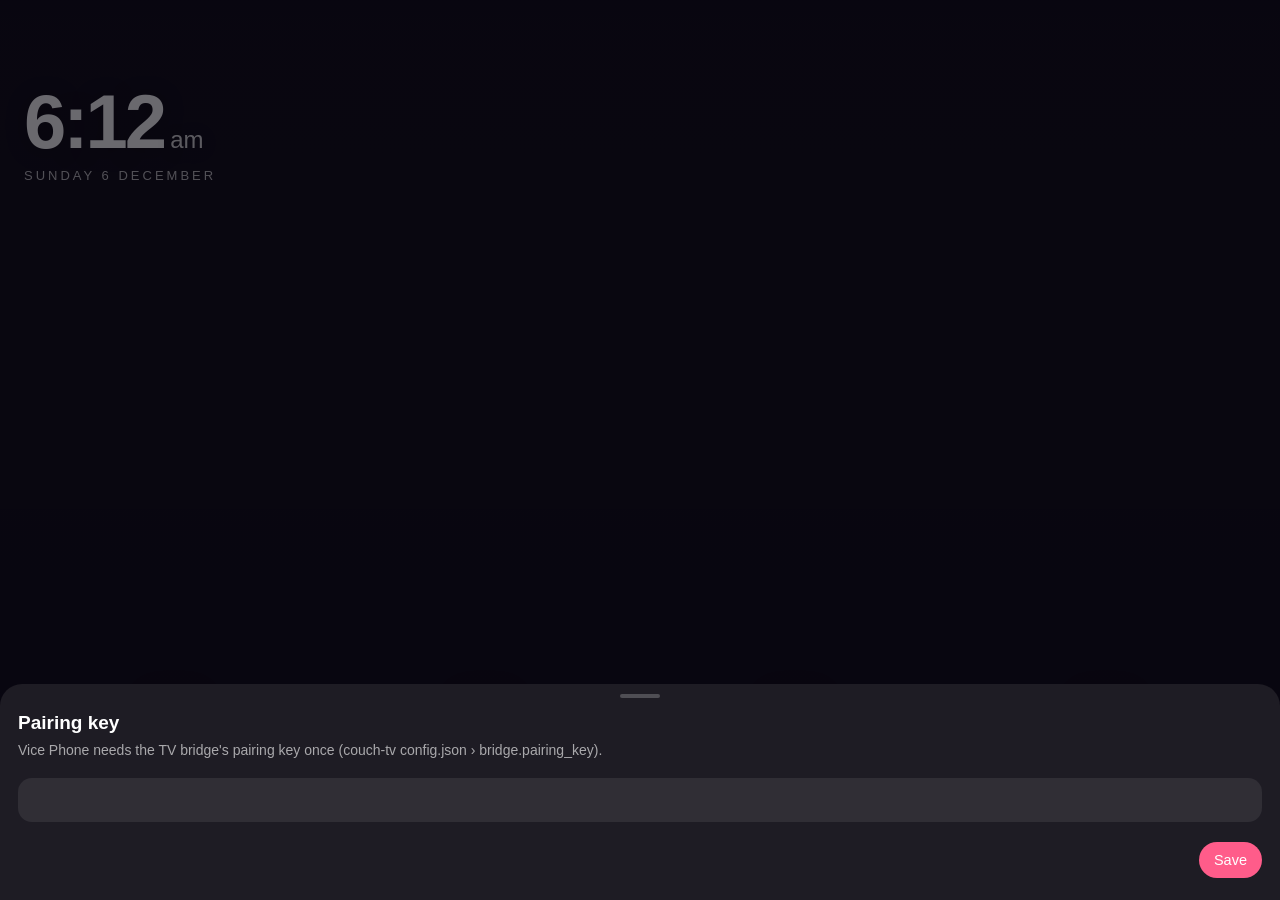
==== phone/index.html @ fcb874bb "Vice Phone: the Pixel's remote in the Vice look, replacing couch-tv's remote" ====
<!doctype html>
<html lang="en">
<head>
<meta charset="utf-8">
<meta name="viewport" content="width=device-width,initial-scale=1,viewport-fit=cover,user-scalable=no">
<meta name="theme-color" content="#0d0a14">
<title>Vice Phone</title>
<link rel="manifest" href="manifest.webmanifest">
<link rel="icon" href="icon-192.png">
<link rel="stylesheet" href="phone.css">
</head>
<body>
<!-- Vice Phone (2026-11-17): the Pixel's remote for the homelab, served by vice-tv (~/tv-launcher/service) at /phone/.
     phone.js draws everything; each app is a <section class="app" data-app="...">. -->
<div class="bar" id="bar"><span class="barMid" id="barMid"></span><span class="barStars" id="barStars"></span></div>

<main class="home" id="home">
  <div class="hclock" id="hclock"></div>
  <div class="hdate" id="hdate"></div>
  <div class="hline" id="hline"></div>
  <div class="grid" id="grid"></div>
</main>

<section class="app" data-app="remote">
  <header><span class="bk" data-back></span><h1>Remote</h1><span class="hbtn" id="pwr" title="Power"></span></header>
  <div class="body">
    <p class="tvline" id="tvline"></p>
    <div class="pad" id="pad"><span class="padhint" id="padhint">Swipe to move · tap for OK</span></div>
    <div class="row3">
      <span class="key" data-key="back" id="kBack"></span><span class="key" data-key="home" id="kHome"></span><span class="key" data-key="play_pause" id="kPlay"></span>
    </div>
    <div class="vol"><span class="key" data-vol="down" id="vDown"></span><span class="vlvl" id="vlvl"></span><span class="key" data-vol="up" id="vUp"></span><span class="key" data-vol="mute" id="vMute"></span></div>
    <div class="chips" id="inputs"></div>
    <div class="chips">
      <span class="chip" id="mode">Trackpad</span><span class="chip" id="type">Type</span><span class="chip" id="appsBtn">Apps</span><span class="chip" id="sleepBtn">Sleep</span><span class="chip" id="picBtn" hidden>Picture</span>
    </div>
  </div>
</section>

<section class="app" data-app="watch">
  <header><span class="bk" data-back></span><h1>Watch</h1></header>
  <div class="body" id="watch"></div>
</section>

<section class="app" data-app="ask">
  <header><span class="bk" data-back></span><h1>Ask</h1></header>
  <div class="chat" id="askLog"></div>
  <form class="compose" id="askForm"><span class="mic" id="askMic" hidden></span><input id="askText" placeholder="Put on Bluey…" autocomplete="off" enterkeyhint="send"><button>Send</button></form>
</section>

<section class="app" data-app="contacts">
  <header><span class="bk" data-back></span><h1>Contacts</h1></header>
  <div class="body" id="contacts"></div>
</section>

<section class="app" data-app="messages">
  <header><span class="bk" data-back></span><h1>LG TV</h1><span class="hsub">Messages show on the TV</span></header>
  <div class="chat" id="msgLog"></div>
  <form class="compose" id="msgForm"><input id="msgText" placeholder="Text the TV…" maxlength="80" autocomplete="off" enterkeyhint="send"><button>Send</button></form>
</section>

<section class="app" data-app="radio">
  <header><span class="bk" data-back></span><h1>Vice Radio</h1></header>
  <div class="body radio" id="radio"></div>
</section>

<section class="app" data-app="wanted">
  <header><span class="bk" data-back></span><h1>Wanted</h1></header>
  <div class="body" id="wanted"></div>
</section>

<div class="sheet" id="sheet"><div class="pick" id="pick"></div></div>
<div class="toast" id="toast"></div>
<audio id="audio" preload="none"></audio>
<script src="phone.js"></script>
</body>
</html>
---- phone/phone.css ----
/* Vice Phone: same restrained look as Vice Home and the HA Vice panel (dark panels, white text, one pink accent) */
@font-face{font-family:Inter;src:url(inter-latin.woff2) format("woff2");font-weight:100 900;font-display:swap}
:root{--panel:rgba(32,32,38,.86);--line:rgba(255,255,255,.62);--accent:#ff5c8a;--bad:#ff8a7a;--good:#7ee2a8;
  --top:env(safe-area-inset-top,0px);--bot:env(safe-area-inset-bottom,0px)}
*{box-sizing:border-box;margin:0;padding:0;-webkit-tap-highlight-color:transparent}
[hidden]{display:none!important}
html,body{height:100%;background:#0d0a14;color:#fff;font-family:Inter,sans-serif;-webkit-font-smoothing:antialiased;
  overscroll-behavior:none;user-select:none;-webkit-user-select:none}
svg{display:block}
button,input{font:inherit;color:inherit}

/* status bar: time, what's on, Wanted stars */
.bar{position:fixed;left:0;right:0;top:0;z-index:20;height:calc(34px + var(--top));padding:var(--top) 20px 0;display:flex;align-items:center;
  gap:10px;font-size:14px;font-weight:600;font-variant-numeric:tabular-nums;background:linear-gradient(rgba(10,6,20,.55),rgba(10,6,20,0))}
.barMid{flex:1;min-width:0;text-align:left;font-weight:500;opacity:.7;font-size:12.5px;white-space:nowrap;overflow:hidden;text-overflow:ellipsis}
.barStars{display:flex;gap:2px}
.stars{display:flex;gap:2px}
.stars i{display:block;width:14px;height:14px}
.stars svg{width:100%;height:100%;fill:rgba(0,0,0,.25);stroke:rgba(255,255,255,.55);stroke-width:1.6}
.stars i.on svg{fill:#fff;stroke:#fff}
.stars.evading i.on svg{animation:evade .8s steps(1) infinite}
@keyframes evade{50%{fill:rgba(0,0,0,.25);stroke:rgba(255,255,255,.55)}}

/* home screen */
.home{position:fixed;inset:0;padding:calc(84px + var(--top)) 24px calc(28px + var(--bot));display:flex;flex-direction:column;
  background:#0d0a14 url(wall.jpg) center 30%/cover}
.home::before{content:"";position:absolute;inset:0;background:linear-gradient(180deg,rgba(10,6,20,.45),rgba(10,6,20,.05) 35%,rgba(10,6,20,.2) 55%,rgba(10,6,20,.82))}
.home>*{position:relative}
.hclock{font-size:76px;font-weight:600;letter-spacing:-3px;line-height:1;text-shadow:0 2px 20px rgba(0,0,0,.35)}
.hclock small{font-size:24px;letter-spacing:0;font-weight:500;margin-left:6px;opacity:.85}
.hdate{margin-top:8px;font-size:13px;letter-spacing:3px;text-transform:uppercase;opacity:.75;font-weight:500}
.hline{margin-top:14px;display:inline-flex;align-self:flex-start;align-items:center;gap:8px;font-size:14px;padding:7px 12px;border-radius:12px;
  background:rgba(14,10,24,.5);max-width:100%;white-space:nowrap;overflow:hidden;text-overflow:ellipsis}
.hline:empty{display:none}
.grid{margin-top:auto;display:grid;grid-template-columns:repeat(4,1fr);gap:22px 10px}
.ico{display:flex;flex-direction:column;align-items:center;gap:7px;font-size:12px;font-weight:500;text-shadow:0 1px 4px rgba(0,0,0,.7);cursor:pointer;position:relative}
.ico .t{width:62px;height:62px;border-radius:18px;display:grid;place-items:center;background:rgba(30,26,40,.78);
  box-shadow:inset 0 0 0 1px rgba(255,255,255,.12),0 6px 18px rgba(0,0,0,.35);backdrop-filter:blur(10px);-webkit-backdrop-filter:blur(10px)}
.ico .t svg{width:28px;height:28px}
.ico:active .t{transform:scale(.94)}
.ico .badge{position:absolute;top:-4px;right:6px;min-width:20px;height:20px;padding:0 6px;border-radius:10px;background:var(--bad);color:#141414;
  font-size:12px;font-weight:700;display:grid;place-items:center}

/* an app: full screen over the home */
.app{position:fixed;inset:0;z-index:10;background:#0d0a14;display:none;flex-direction:column;padding-top:calc(34px + var(--top))}
.app.show{display:flex;animation:open .18s ease-out}
@keyframes open{from{opacity:0;transform:translateY(14px)}}
header{display:flex;align-items:center;gap:10px;padding:10px 16px 12px}
header h1{font-size:24px;font-weight:600;letter-spacing:-.3px;flex:1}
header .hsub{font-size:12px;opacity:.55}
.bk,.hbtn{width:40px;height:40px;border-radius:20px;background:rgba(255,255,255,.08);display:grid;place-items:center;cursor:pointer;flex:none}
.bk svg,.hbtn svg{width:20px;height:20px}
.hbtn.on{background:#f2f2f2;color:#141414}
.body{flex:1;overflow-y:auto;padding:4px 16px calc(24px + var(--bot))}
.label{font-size:15px;font-weight:500;opacity:.9;margin:18px 2px 10px}
.label:first-child{margin-top:4px}
.card{border-radius:16px;background:var(--panel);padding:14px 16px}
.chips{display:flex;gap:8px;flex-wrap:wrap;margin-top:12px}
.chip,.btn{font-size:14.5px;font-weight:500;padding:10px 15px;border-radius:19px;background:rgba(255,255,255,.1);cursor:pointer;white-space:nowrap}
.chip.on,.btn.on{background:#f2f2f2;color:#141414}
.btn.warn{background:var(--bad);color:#141414}
.btn.go{background:var(--accent);color:#fff}

/* remote */
.tvline{font-size:14.5px;color:var(--line);margin:0 2px 12px;min-height:20px}
.tvline em{font-style:normal;color:#fff}
.pad{position:relative;height:min(46vh,340px);border-radius:22px;background:radial-gradient(circle at 50% 45%,rgba(255,255,255,.07),rgba(255,255,255,.025) 70%);
  box-shadow:inset 0 0 0 1px rgba(255,255,255,.08);touch-action:none;display:grid;place-items:center;overflow:hidden}
.pad.tp{background:repeating-linear-gradient(0deg,rgba(255,255,255,.03) 0 1px,transparent 1px 28px),repeating-linear-gradient(90deg,rgba(255,255,255,.03) 0 1px,transparent 1px 28px),rgba(255,255,255,.03)}
.padhint{font-size:13px;opacity:.4;pointer-events:none}
.pad .ripple{position:absolute;width:70px;height:70px;margin:-35px 0 0 -35px;border-radius:50%;background:rgba(255,255,255,.18);pointer-events:none;animation:rip .35s ease-out forwards}
@keyframes rip{from{transform:scale(.3);opacity:1}to{transform:scale(1.3);opacity:0}}
.pad .arrow{position:absolute;font-size:0;width:44px;height:44px;opacity:0;pointer-events:none;animation:flash .3s ease-out}
@keyframes flash{30%{opacity:.9}}
.row3,.vol{display:flex;gap:10px;margin-top:12px}
.key{flex:1;height:52px;border-radius:16px;background:var(--panel);display:grid;place-items:center;cursor:pointer}
.key svg{width:22px;height:22px}
.key:active,.chip:active,.btn:active{filter:brightness(1.4)}
.vol .vlvl{flex:1.2;display:grid;place-items:center;font-size:15px;font-variant-numeric:tabular-nums;opacity:.85}

/* lists (contacts, wanted, apps) */
.list{display:flex;flex-direction:column;gap:10px}
.row{display:flex;align-items:center;gap:14px;padding:12px 14px;border-radius:16px;background:var(--panel);cursor:pointer}
.av{width:46px;height:46px;border-radius:23px;display:grid;place-items:center;background:rgba(255,255,255,.1);flex:none;position:relative}
.av svg{width:22px;height:22px}
.row.on .av{background:#f2f2f2;color:#141414}
.row .t{flex:1;min-width:0}
.row h4{font-size:16px;font-weight:500;white-space:nowrap;overflow:hidden;text-overflow:ellipsis}
.row p{font-size:13.5px;color:var(--line);white-space:nowrap;overflow:hidden;text-overflow:ellipsis;margin-top:2px}
.row p em{font-style:normal;color:#fff}
.row.bad p{color:#ffb2a8}
.row .go{width:40px;height:40px;border-radius:20px;background:rgba(126,226,168,.16);color:var(--good);display:grid;place-items:center;flex:none}
.row .go svg{width:19px;height:19px}

/* watch */
.shelf{display:flex;gap:12px;overflow-x:auto;padding-bottom:6px;scrollbar-width:none;margin:0 -16px;padding-left:16px;padding-right:16px}
.shelf::-webkit-scrollbar{display:none}
.poster{flex:none;width:120px;cursor:pointer}
.poster .p{width:120px;height:180px;border-radius:12px;background:#221d2c center/cover;box-shadow:0 6px 18px rgba(0,0,0,.4)}
.poster h5{font-size:13.5px;font-weight:500;margin-top:7px;white-space:nowrap;overflow:hidden;text-overflow:ellipsis}
.poster p{font-size:12px;color:var(--line);white-space:nowrap;overflow:hidden;text-overflow:ellipsis}
.empty{font-size:14.5px;color:var(--line);padding:14px 2px;line-height:1.5}

/* chat (Ask, Messages) */
.chat{flex:1;overflow-y:auto;padding:6px 16px 12px;display:flex;flex-direction:column;gap:8px}
.msg{max-width:82%;padding:10px 14px;border-radius:18px;font-size:15px;line-height:1.4;user-select:text;-webkit-user-select:text}
.msg.me{align-self:flex-end;background:var(--accent);border-bottom-right-radius:6px}
.msg.them{align-self:flex-start;background:var(--panel);border-bottom-left-radius:6px}
.msg.note{align-self:center;background:none;font-size:12px;opacity:.55;padding:2px}
.msg .opts{display:flex;gap:6px;flex-wrap:wrap;margin-top:8px}
.msg .opts .chip{font-size:13px;padding:7px 12px;background:rgba(255,255,255,.14)}
.typing{display:inline-flex;gap:4px}
.typing i{width:7px;height:7px;border-radius:4px;background:#fff;opacity:.4;animation:dot 1s infinite}
.typing i:nth-child(2){animation-delay:.15s}.typing i:nth-child(3){animation-delay:.3s}
@keyframes dot{40%{opacity:1}}
.compose{display:flex;gap:8px;padding:10px 12px calc(12px + var(--bot));background:#14111c}
.compose input{flex:1;min-width:0;border:0;outline:0;border-radius:22px;padding:12px 16px;background:rgba(255,255,255,.08);font-size:16px}
.compose button{border:0;border-radius:22px;padding:0 18px;background:var(--accent);font-weight:600;font-size:15px}
.compose .mic{width:44px;height:44px;border-radius:22px;background:rgba(255,255,255,.08);display:grid;place-items:center;flex:none}
.compose .mic svg{width:20px;height:20px}
.compose .mic.rec{background:var(--bad);color:#141414}

/* radio */
.radio{display:flex;flex-direction:column;align-items:center;text-align:center}
.cover{width:min(78vw,320px);aspect-ratio:1;border-radius:20px;background:#221d2c center/cover;box-shadow:0 18px 50px rgba(0,0,0,.55);margin-top:10px;display:grid;place-items:center}
.cover svg{width:72px;height:72px;opacity:.5}
.radio h2{font-size:22px;font-weight:600;margin-top:24px;letter-spacing:-.2px}
.radio .by{font-size:15px;color:var(--line);margin-top:6px}
.radio .from{font-size:13px;letter-spacing:.5px;opacity:.55;margin-top:12px}
.radio .btns{display:flex;gap:10px;margin-top:26px}

/* wanted */
.bigstars{display:flex;gap:6px;justify-content:center;margin:12px 0 6px}
.bigstars i{width:44px;height:44px}
.wsub{text-align:center;font-size:14.5px;color:var(--line);margin-bottom:8px}

/* sheet + toast */
.sheet{position:fixed;inset:0;z-index:30;background:rgba(8,5,14,.6);display:none;align-items:flex-end}
.sheet.show{display:flex}
.pick{width:100%;max-height:84%;overflow-y:auto;background:#1e1c24;border-radius:22px 22px 0 0;padding:28px 18px calc(22px + var(--bot));position:relative}
.pick::before{content:"";position:absolute;top:10px;left:50%;width:40px;height:4px;margin-left:-20px;border-radius:2px;background:rgba(255,255,255,.22)}
.pick h3{font-size:19px;font-weight:600;margin-bottom:6px}
.pick .sub{font-size:14px;color:var(--line);margin-bottom:14px;line-height:1.45}
.pick .sub em{font-style:normal;color:#fff}
.pick .done{display:flex;justify-content:flex-end;margin-top:16px}
.pick input[type=text]{width:100%;border:0;outline:0;border-radius:14px;padding:13px 15px;background:rgba(255,255,255,.08);font-size:16px;margin:4px 0 4px}
.appgrid{display:grid;grid-template-columns:repeat(3,1fr);gap:10px}
.appgrid .a{height:64px;border-radius:14px;display:grid;place-items:center;font-size:13.5px;font-weight:600;text-align:center;padding:0 6px;cursor:pointer;
  box-shadow:inset 0 0 0 1px rgba(255,255,255,.1)}
input[type=range]{-webkit-appearance:none;appearance:none;width:100%;height:6px;border-radius:3px;margin:14px 0 6px;
  background:linear-gradient(90deg,#fff var(--p,50%),rgba(255,255,255,.18) var(--p,50%));outline:none}
input[type=range]::-webkit-slider-thumb{-webkit-appearance:none;width:26px;height:26px;border-radius:13px;background:#fff;box-shadow:0 2px 8px rgba(0,0,0,.4)}
.toast{position:fixed;left:50%;bottom:calc(30px + var(--bot));z-index:40;transform:translate(-50%,20px);opacity:0;transition:.22s;background:#2a2733;
  padding:12px 18px;border-radius:14px;font-size:14.5px;pointer-events:none;max-width:90%;text-align:center}
.toast.show{opacity:1;transform:translate(-50%,0)}
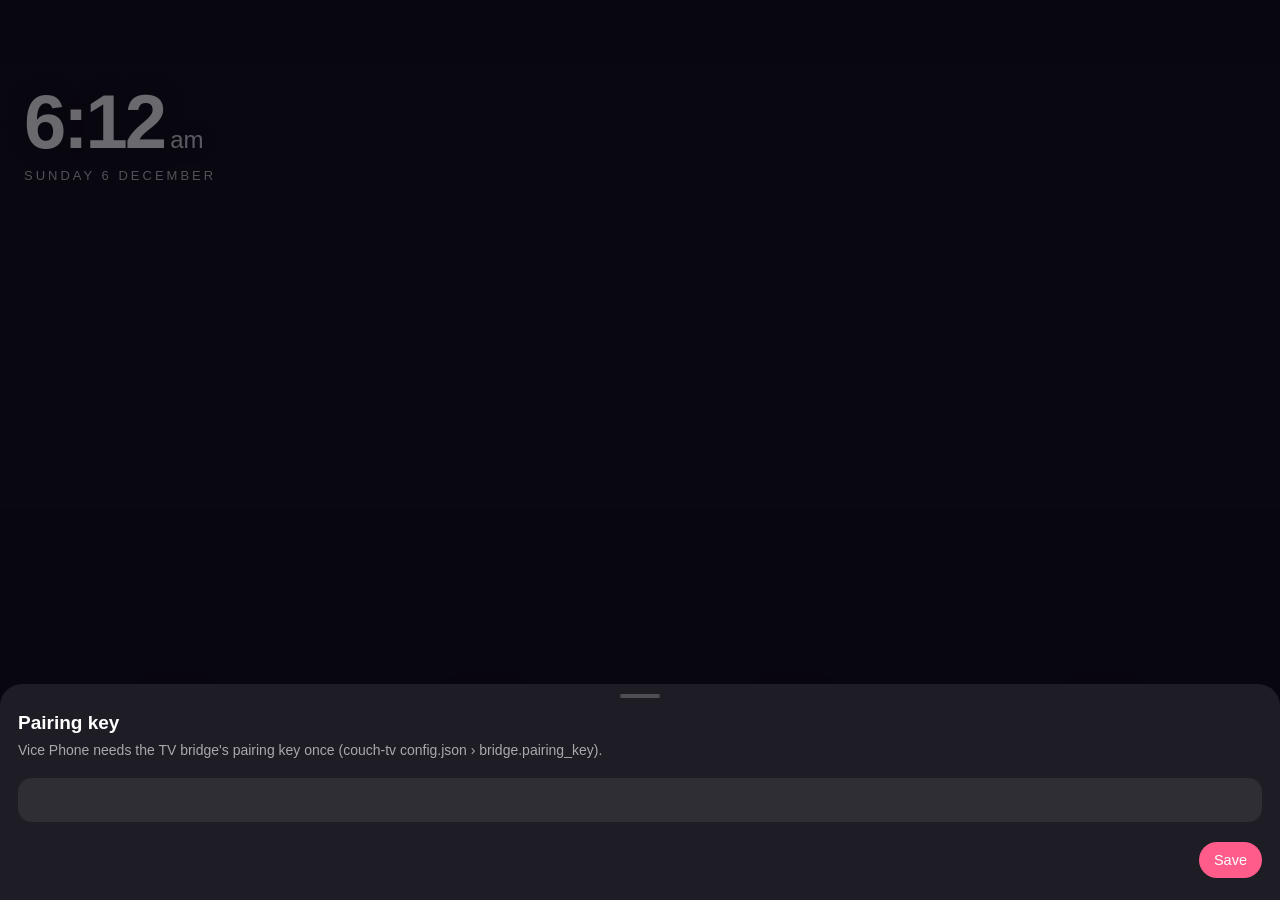
==== commit cb402085: "Vice Phone: refinement and test passes" ====
--- a/phone/index.html
+++ b/phone/index.html
@@ -23,7 +23,7 @@
 
 <section class="app" data-app="remote">
   <header><span class="bk" data-back></span><h1>Remote</h1><span class="hbtn" id="pwr" title="Power"></span></header>
-  <div class="body">
+  <div class="body remote">
     <p class="tvline" id="tvline"></p>
     <div class="pad" id="pad"><span class="padhint" id="padhint">Swipe to move · tap for OK</span></div>
     <div class="row3">
@@ -54,8 +54,9 @@
 </section>
 
 <section class="app" data-app="messages">
-  <header><span class="bk" data-back></span><h1>LG TV</h1><span class="hsub">Messages show on the TV</span></header>
+  <header><span class="bk" data-back></span><h1>LG TV</h1></header>
   <div class="chat" id="msgLog"></div>
+  <div class="quick" id="msgQuick"></div>
   <form class="compose" id="msgForm"><input id="msgText" placeholder="Text the TV…" maxlength="80" autocomplete="off" enterkeyhint="send"><button>Send</button></form>
 </section>
 
--- a/phone/phone.css
+++ b/phone/phone.css
@@ -14,6 +14,7 @@
   gap:10px;font-size:14px;font-weight:600;font-variant-numeric:tabular-nums;background:linear-gradient(rgba(10,6,20,.55),rgba(10,6,20,0))}
 .barMid{flex:1;min-width:0;text-align:left;font-weight:500;opacity:.7;font-size:12.5px;white-space:nowrap;overflow:hidden;text-overflow:ellipsis}
 .barStars{display:flex;gap:2px}
+body:not(.inapp) .bar{visibility:hidden}
 .stars{display:flex;gap:2px}
 .stars i{display:block;width:14px;height:14px}
 .stars svg{width:100%;height:100%;fill:rgba(0,0,0,.25);stroke:rgba(255,255,255,.55);stroke-width:1.6}
@@ -64,6 +65,8 @@
 /* remote */
 .tvline{font-size:14.5px;color:var(--line);margin:0 2px 12px;min-height:20px}
 .tvline em{font-style:normal;color:#fff}
+.remote{display:flex;flex-direction:column}
+.remote .pad{flex:1;min-height:240px;height:auto}
 .pad{position:relative;height:min(46vh,340px);border-radius:22px;background:radial-gradient(circle at 50% 45%,rgba(255,255,255,.07),rgba(255,255,255,.025) 70%);
   box-shadow:inset 0 0 0 1px rgba(255,255,255,.08);touch-action:none;display:grid;place-items:center;overflow:hidden}
 .pad.tp{background:repeating-linear-gradient(0deg,rgba(255,255,255,.03) 0 1px,transparent 1px 28px),repeating-linear-gradient(90deg,rgba(255,255,255,.03) 0 1px,transparent 1px 28px),rgba(255,255,255,.03)}
@@ -89,6 +92,7 @@
 .row p{font-size:13.5px;color:var(--line);white-space:nowrap;overflow:hidden;text-overflow:ellipsis;margin-top:2px}
 .row p em{font-style:normal;color:#fff}
 .row.bad p{color:#ffb2a8}
+.row.bad .av{background:rgba(255,138,122,.16);color:var(--bad)}
 .row .go{width:40px;height:40px;border-radius:20px;background:rgba(126,226,168,.16);color:var(--good);display:grid;place-items:center;flex:none}
 .row .go svg{width:19px;height:19px}
 
@@ -96,9 +100,14 @@
 .shelf{display:flex;gap:12px;overflow-x:auto;padding-bottom:6px;scrollbar-width:none;margin:0 -16px;padding-left:16px;padding-right:16px}
 .shelf::-webkit-scrollbar{display:none}
 .poster{flex:none;width:120px;cursor:pointer}
+.wide{flex:none;width:250px;cursor:pointer}
+.wide .p{position:relative;width:250px;height:141px;border-radius:14px;background:#221d2c center/cover;box-shadow:0 6px 18px rgba(0,0,0,.4);overflow:hidden}
+.wide .p::after{content:"";position:absolute;inset:0;background:linear-gradient(180deg,rgba(0,0,0,0) 45%,rgba(0,0,0,.75))}
+.wide .p b{position:absolute;left:12px;bottom:10px;right:12px;z-index:1;font-size:15px;font-weight:600;white-space:nowrap;overflow:hidden;text-overflow:ellipsis}
+.wide p{font-size:12.5px;color:var(--line);margin-top:7px}
 .poster .p{width:120px;height:180px;border-radius:12px;background:#221d2c center/cover;box-shadow:0 6px 18px rgba(0,0,0,.4)}
 .poster h5{font-size:13.5px;font-weight:500;margin-top:7px;white-space:nowrap;overflow:hidden;text-overflow:ellipsis}
-.poster p{font-size:12px;color:var(--line);white-space:nowrap;overflow:hidden;text-overflow:ellipsis}
+.poster p{font-size:12px;color:var(--line);line-height:1.35;display:-webkit-box;-webkit-line-clamp:2;-webkit-box-orient:vertical;overflow:hidden}
 .empty{font-size:14.5px;color:var(--line);padding:14px 2px;line-height:1.5}
 
 /* chat (Ask, Messages) */
@@ -107,6 +116,15 @@
 .msg.me{align-self:flex-end;background:var(--accent);border-bottom-right-radius:6px}
 .msg.them{align-self:flex-start;background:var(--panel);border-bottom-left-radius:6px}
 .msg.note{align-self:center;background:none;font-size:12px;opacity:.55;padding:2px}
+.hello{margin:auto 0;text-align:center;padding:20px 8px}
+.hello .hi{width:64px;height:64px;border-radius:20px;margin:0 auto 14px;display:grid;place-items:center;background:rgba(255,255,255,.08)}
+.hello .hi svg{width:30px;height:30px}
+.hello h3{font-size:19px;font-weight:600}
+.hello p{font-size:14px;color:var(--line);margin-top:6px;line-height:1.45}
+.hello .chips{justify-content:center;margin-top:16px}
+.quick{display:flex;gap:8px;overflow-x:auto;padding:0 12px 8px;background:#14111c;scrollbar-width:none}
+.quick::-webkit-scrollbar{display:none}
+.quick .chip{font-size:13.5px;padding:8px 13px;flex:none}
 .msg .opts{display:flex;gap:6px;flex-wrap:wrap;margin-top:8px}
 .msg .opts .chip{font-size:13px;padding:7px 12px;background:rgba(255,255,255,.14)}
 .typing{display:inline-flex;gap:4px}
@@ -132,7 +150,8 @@
 /* wanted */
 .bigstars{display:flex;gap:6px;justify-content:center;margin:12px 0 6px}
 .bigstars i{width:44px;height:44px}
-.wsub{text-align:center;font-size:14.5px;color:var(--line);margin-bottom:8px}
+.wsub{text-align:center;font-size:14.5px;color:var(--line);margin-bottom:14px}
+.center{justify-content:center}
 
 /* sheet + toast */
 .sheet{position:fixed;inset:0;z-index:30;background:rgba(8,5,14,.6);display:none;align-items:flex-end}
